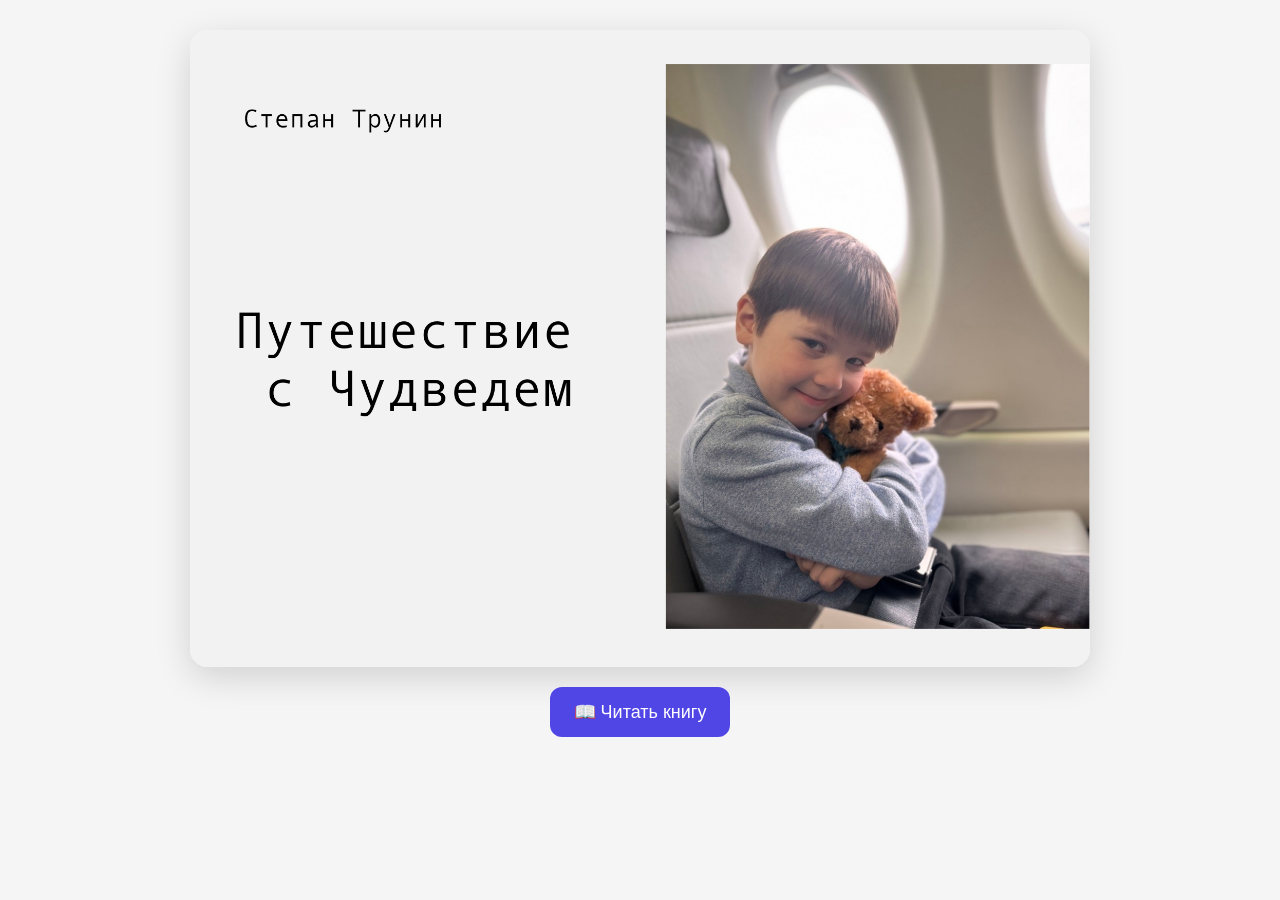
==== index.html @ 5e9a71dd "Rename  index.html to index.html change name" ====
<!DOCTYPE html>
<html lang="ru">
<head>
    <meta charset="UTF-8">
    <meta name="viewport" content="width=device-width, initial-scale=1.0">
    <title>Книга Степана</title>

    <link rel="stylesheet" href="style.css">
</head>
<body>

<div class="container">

    <div class="book">

        <img id="pageImage" src="images/cover.png" alt="Книга">

	<video
		id="pageVideo"
    		loop
    		muted
    		playsinline
    		style="display:none;">
	</video>

    </div>

    <div class="buttons">

    <button id="startButton">
        📖 Читать книгу
    </button>

    <button id="animateButton" style="display:none;">
        ✨ Оживить рисунок
    </button>

    <button id="nextButton" style="display:none;">
        ➜ Следующая страница
    </button>

    <button id="restartButton" style="display:none;">
        📖 Читать ещё раз
    </button>

    <button id="coverButton" style="display:none;">
        🏠 На обложку
    </button>

</div>

</div>

<script src="script.js"></script>

</body>
</html>
---- style.css ----
* {
    margin: 0;
    padding: 0;
    box-sizing: border-box;
}

body {
    font-family: -apple-system, BlinkMacSystemFont, "Segoe UI", sans-serif;
    background: #f5f5f5;
    display: flex;
    justify-content: center;
    padding: 30px 15px;
}

.container {
    width: 100%;
    max-width: 900px;
    text-align: center;
}

.book {
    background: white;
    border-radius: 18px;
    overflow: hidden;
    box-shadow: 0 10px 35px rgba(0,0,0,.15);
}

.book img,
.book video {
    display: block;
    width: 100%;
    height: auto;
}

.book video {
    display: none;
}

.buttons {
    margin-top: 20px;
    display: flex;
    justify-content: center;
    gap: 12px;
    flex-wrap: wrap;
}

button {
    cursor: pointer;
    border: none;
    border-radius: 12px;
    background: #4f46e5;
    color: white;
    font-size: 18px;
    padding: 14px 24px;
    transition: .2s;
}

button:hover {
    transform: translateY(-2px);
}

button:active {
    transform: scale(.98);
}

button[style*="display:none"] {
    display: none !important;
}

@media (max-width:700px){

    body{
        padding:15px;
    }

    button{
        width:100%;
        font-size:20px;
    }

}
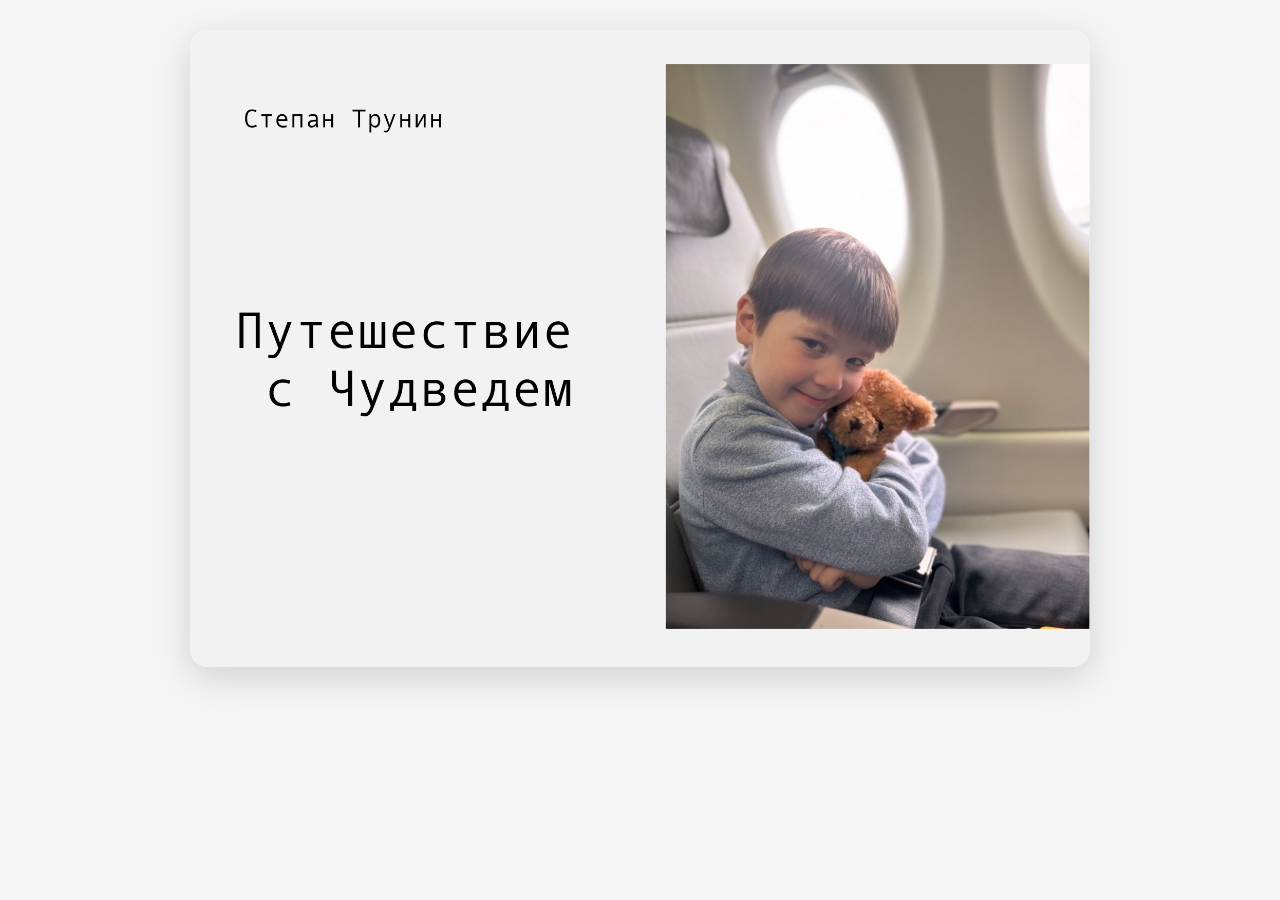
==== commit cda5102b: "Update index.html" ====
--- a/index.html
+++ b/index.html
@@ -35,16 +35,15 @@
         ✨ Оживить рисунок
     </button>
 
-    <button id="nextButton" style="display:none;">
-        ➜ Следующая страница
-    </button>
-
+	<button id="prevButton" style="display:none;">
+    	← Предыдущая страница
+	</button>
+		
+	<button id="nextButton" style="display:none;">
+    	➜ Следующая страница
+	</button>
     <button id="restartButton" style="display:none;">
         📖 Читать ещё раз
-    </button>
-
-    <button id="coverButton" style="display:none;">
-        🏠 На обложку
     </button>
 
 </div>
--- a/style.css
+++ b/style.css
@@ -29,7 +29,9 @@
 .book video {
     display: block;
     width: 100%;
-    height: auto;
+    max-height: 85vh;
+    object-fit: contain;
+    margin: auto;
 }
 
 .book video {
@@ -78,4 +80,4 @@
         font-size:20px;
     }
 
-}+}
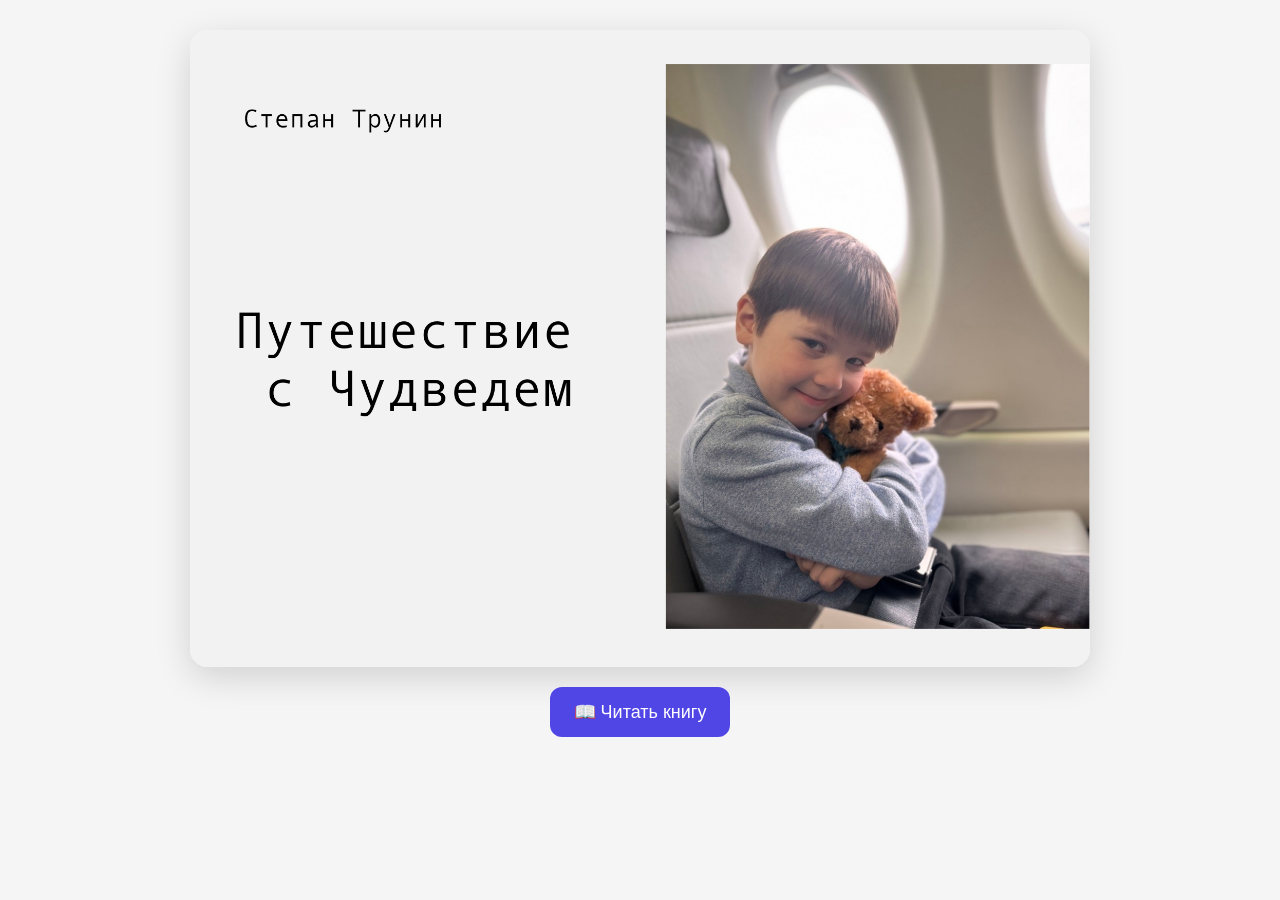
==== commit f8287ee7: "Update index.html" ====
--- a/index.html
+++ b/index.html
@@ -34,10 +34,6 @@
     <button id="animateButton" style="display:none;">
         ✨ Оживить рисунок
     </button>
-
-	<button id="prevButton" style="display:none;">
-    	← Предыдущая страница
-	</button>
 		
 	<button id="nextButton" style="display:none;">
     	➜ Следующая страница
